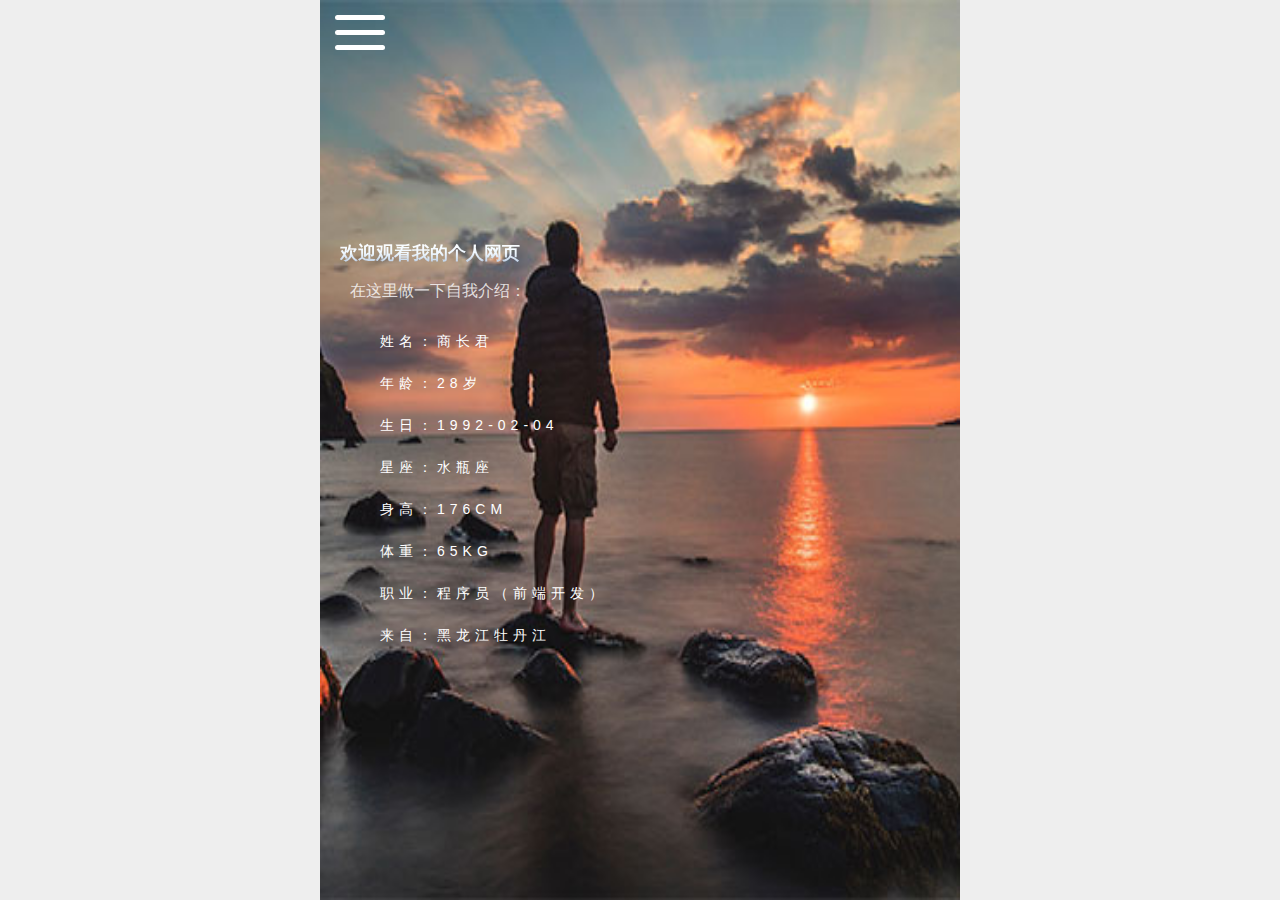
==== index.html @ 441db493 "1" ====
<!DOCTYPE html>
<html lang="zh">
<head>
    <meta http-equiv="Content-Type" content="text/html; charset=UTF-8">
    <meta http-equiv="X-UA-Compatible" content="IE=edge,chrome=1">
    <meta name="viewport"
          content="maximum-scale=1.0,minimum-scale=1.0,user-scalable=0,width=device-width,initial-scale=1.0"/>
    <title>个人介绍</title>
    <link rel="stylesheet" href="./css/swiper.min.css">
    <link rel="stylesheet" href="./css/index.css">
    <script src="./js/jquery-3.4.1.min.js"></script>
    <script src="./js/swiper.min.js"></script>
</head>

<body>
<!-- Swiper -->
<div class="swiper-container">
    <div class="swiper-wrapper">
        <div class="swiper-slide menu">
			<div class="zhezhao"></div>
			<ul>
				<li class="active">
					<a href="index.html">介绍</a>
				</li>
				<li>
					<a href="index2.html">爱好</a>
				</li>
				<li>
					<a href="index3.html">照片</a>
				</li>
			</ul>
		</div>
        <div class="swiper-slide content content1">
            <div class="menu-button">
                <div class="bar"></div>
                <div class="bar"></div>
                <div class="bar"></div>
            </div>
			<div id="content1">
				<h2 class="title">欢迎观看我的个人网页</h2>
				<p class="title2">在这里做一下自我介绍：</p>
				<ul>
					<li>姓名：商长君</li>
					<li>年龄：28岁</li>
					<li>生日：1992-02-04</li>
					<li>星座：水瓶座</li>
					<li>身高：176CM</li>
					<li>体重：65KG</li>
					<li>职业：程序员（前端开发）</li>
					<li>来自：黑龙江牡丹江</li>
				</ul>
<!--				<img src="./img/home-image.jpg" alt="">-->
			</div>

		</div>
    </div>
</div>
<!-- Initialize Swiper -->
<script>
    var menuButton = document.querySelector('.menu-button');
    var openMenu = function () {
        swiper.slidePrev();
    };
    var swiper = new Swiper('.swiper-container', {
        slidesPerView: 'auto',
        initialSlide: 1,
        resistanceRatio: 0,
        slideToClickedSlide: true,
        on: {
            slideChangeTransitionStart: function () {
                var slider = this;
                if (slider.activeIndex === 0) {
                    menuButton.classList.add('cross');
                    // required because of slideToClickedSlide
                    menuButton.removeEventListener('click', openMenu, true);
                } else {
                    menuButton.classList.remove('cross');
                }
            }
            , slideChangeTransitionEnd: function () {
                var slider = this;
                if (slider.activeIndex === 1) {
                    menuButton.addEventListener('click', openMenu, true);
                }
            },
        }
    });
</script>


</body>
</html>
---- css/index.css ----
html,
body {
  position: relative;
  height: 100%;
}
li {
  list-style: none;
}
body {
  background: #eee;
  font-family: Helvetica Neue, Helvetica, Arial, sans-serif;
  font-size: 14px;
  color: #000;
  padding: 0;
  max-width: 640px;
  min-width: 320px;
  margin: 0 auto;
}
.swiper-container {
  width: 100%;
  height: 100%;
}
.swiper-slide {
  text-align: center;
  font-size: 18px;
  background: #fff;
  /* Center slide text vertically */
  display: -webkit-box;
  display: -ms-flexbox;
  display: -webkit-flex;
  display: flex;
  -webkit-box-pack: center;
  -ms-flex-pack: center;
  -webkit-justify-content: center;
  justify-content: center;
  -webkit-box-align: center;
  -ms-flex-align: center;
  -webkit-align-items: center;
  align-items: center;
}
.menu {
  position: relative;
  min-width: 100px;
  width: 70%;
  max-width: 320px;
  background: url("../img/golden-gate-lights.jpg") no-repeat;
  color: #fff;
  background-size: 100% 100%;
}
.menu .zhezhao {
  position: absolute;
  width: 100%;
  height: 100%;
  background: rgba(0, 0, 0, 0.6);
}
.menu ul {
  position: absolute;
  top: 50%;
  left: 50%;
  transform: translate(-50%, -50%);
}
.menu ul li {
  list-style: none;
  margin-bottom: 20px;
  letter-spacing: 20px;
}
.menu ul li.active a {
  color: #fff;
  font-size: 22px;
}
.menu ul li a {
  color: #999999;
  text-decoration: none;
}
.content {
  width: 100%;
  height: 100%;
  background-image: url("../img/background-image.png");
  background-size: 100% 100%;
}
.content1 {
  background-image: url("../img/home-image.jpg");
  background-size: 100% 100%;
}
.menu-button {
  position: absolute;
  top: 0px;
  left: 0px;
  padding: 15px;
  cursor: pointer;
  -webkit-transition: .3s;
  transition: .3s;
}
.menu-button .bar:nth-of-type(1) {
  margin-top: 0px;
}
.menu-button .bar:nth-of-type(3) {
  margin-bottom: 0px;
}
.bar {
  position: relative;
  display: block;
  width: 50px;
  height: 5px;
  margin: 10px auto;
  background-color: #fff;
  border-radius: 10px;
  -webkit-transition: .3s;
  transition: .3s;
}
.menu-button:hover .bar:nth-of-type(1) {
  -webkit-transform: translateY(1.5px) rotate(-4.5deg);
  -ms-transform: translateY(1.5px) rotate(-4.5deg);
  transform: translateY(1.5px) rotate(-4.5deg);
}
.menu-button:hover .bar:nth-of-type(2) {
  opacity: .9;
}
.menu-button:hover .bar:nth-of-type(3) {
  -webkit-transform: translateY(-1.5px) rotate(4.5deg);
  -ms-transform: translateY(-1.5px) rotate(4.5deg);
  transform: translateY(-1.5px) rotate(4.5deg);
}
.cross .bar:nth-of-type(1) {
  -webkit-transform: translateY(15px) rotate(-45deg);
  -ms-transform: translateY(15px) rotate(-45deg);
  transform: translateY(15px) rotate(-45deg);
}
.cross .bar:nth-of-type(2) {
  opacity: 0;
}
.cross .bar:nth-of-type(3) {
  -webkit-transform: translateY(-15px) rotate(45deg);
  -ms-transform: translateY(-15px) rotate(45deg);
  transform: translateY(-15px) rotate(45deg);
}
.cross:hover .bar:nth-of-type(1) {
  -webkit-transform: translateY(13.5px) rotate(-40.5deg);
  -ms-transform: translateY(13.5px) rotate(-40.5deg);
  transform: translateY(13.5px) rotate(-40.5deg);
}
.cross:hover .bar:nth-of-type(2) {
  opacity: .1;
}
.cross:hover .bar:nth-of-type(3) {
  -webkit-transform: translateY(-13.5px) rotate(40.5deg);
  -ms-transform: translateY(-13.5px) rotate(40.5deg);
  transform: translateY(-13.5px) rotate(40.5deg);
}
#content1 {
  padding: 0 20px;
  text-align: left;
  width: 100%;
}
#content1 .title {
  background-image: -webkit-linear-gradient(bottom, #b0c4de, #f0f8ff, #ffffff);
  -webkit-background-clip: text;
  -webkit-text-fill-color: transparent;
  font-size: 18px;
}
#content1 .title2 {
  padding-left: 10px;
  font-size: 16px;
  color: rgba(255, 255, 255, 0.8);
}
#content1 ul li {
  color: #ffffff;
  font-size: 14px;
  line-height: 3;
  letter-spacing: 5px;
}
#content2 {
  padding: 0 20px;
  text-align: left;
  width: 100%;
}
#content2 .title {
  background-image: -webkit-linear-gradient(bottom, #b0c4de, #f0f8ff, #ffffff);
  -webkit-background-clip: text;
  -webkit-text-fill-color: transparent;
  font-size: 18px;
}
#content2 ol li {
  color: #ffffff;
  font-size: 14px;
  line-height: 3;
  letter-spacing: 5px;
}
#content3 .title {
  background-image: -webkit-linear-gradient(bottom, #b0c4de, #f0f8ff, #ffffff);
  -webkit-background-clip: text;
  -webkit-text-fill-color: transparent;
  font-size: 18px;
}
#content3 .swiper-slide {
  background-position: center;
  background-size: cover;
  width: 400px;
  height: 400px;
}
#content3 .swiper-slide img {
  width: 100%;
  height: 100%;
}
#content3 #nav-arrows {
  margin-top: 40px;
  display: flex;
  justify-content: space-between;
}
#content3 #nav-arrows a {
  font-size: 12px;
  color: #fff;
}
#img_box {
  position: fixed;
  width: 100%;
  height: 100%;
  background: rgba(0, 0, 0, 0.9);
  opacity: 0;
  z-index: -1;
  display: flex;
  align-items: center;
  justify-content: center;
}
#img_box .close {
  display: block;
  width: 56px;
  height: 56px;
  background: url("../img/icon_reset.png") no-repeat;
  background-size: contain;
  position: absolute;
  right: 10px;
  top: 10px;
}
#img_box img {
  width: 100%;
}
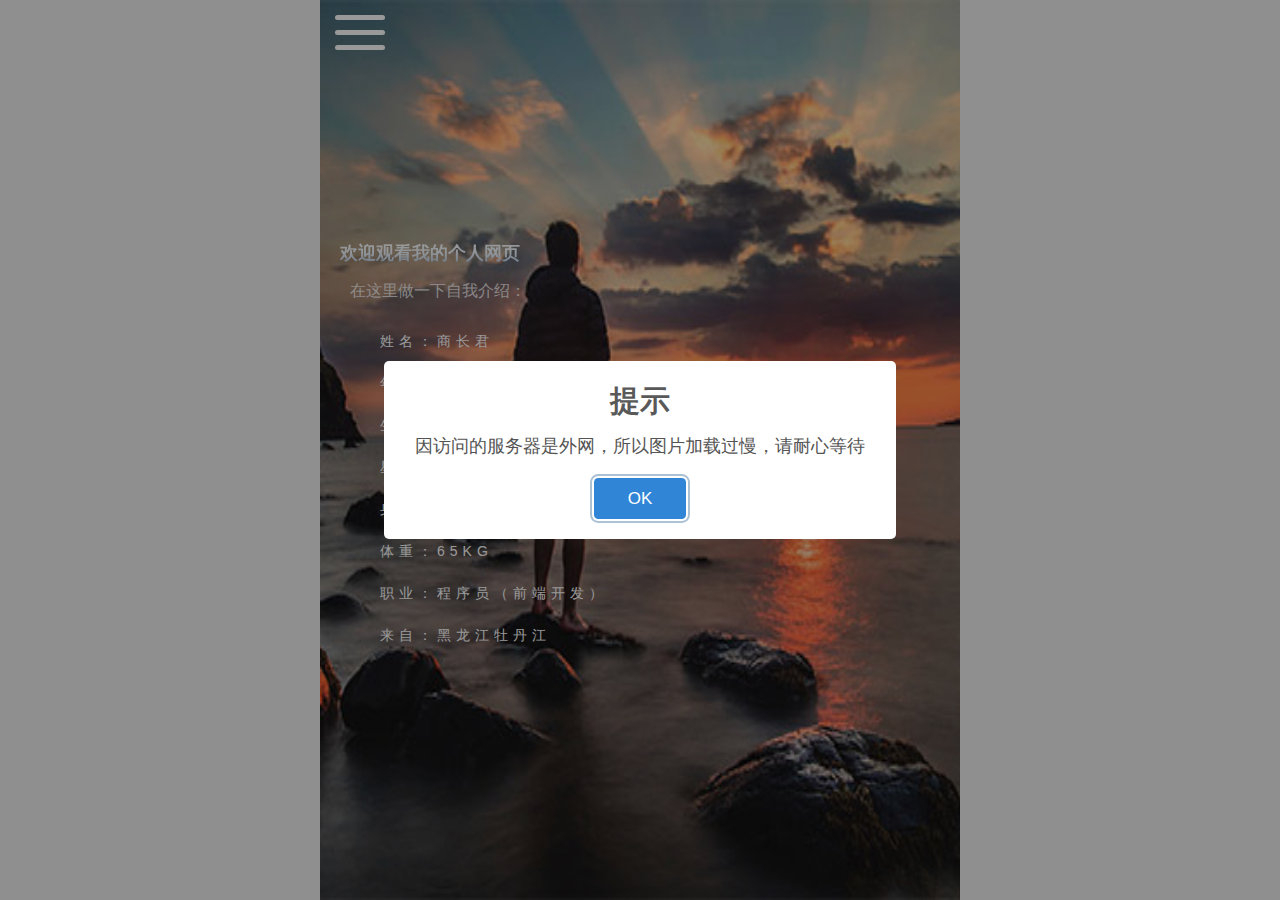
==== commit ca9c8a85: "12" ====
--- a/index.html
+++ b/index.html
@@ -8,8 +8,10 @@
     <title>个人介绍</title>
     <link rel="stylesheet" href="./css/swiper.min.css">
     <link rel="stylesheet" href="./css/index.css">
+    <link rel="stylesheet" href="./css/sweetalert2.min.css">
     <script src="./js/jquery-3.4.1.min.js"></script>
     <script src="./js/swiper.min.js"></script>
+	<script src="./js/sweetalert2.min.js"></script>
 </head>
 
 <body>
@@ -55,6 +57,19 @@
 		</div>
     </div>
 </div>
+<script>
+
+	window.onload = function () {
+	    setTimeout(()=>{
+            swal({
+                title: '提示',
+                text: "因访问的服务器是外网，所以图片加载过慢，请耐心等待",
+                animation: false,
+                customClass: 'animated tada'
+            })
+        },500)
+	}
+</script>
 <!-- Initialize Swiper -->
 <script>
     var menuButton = document.querySelector('.menu-button');
--- a/css/index.css
+++ b/css/index.css
@@ -1,7 +1,7 @@
 html,
 body {
   position: relative;
-  height: 100%;
+  height: 100%!important;
 }
 li {
   list-style: none;
@@ -195,8 +195,8 @@
 #content3 .swiper-slide {
   background-position: center;
   background-size: cover;
-  width: 400px;
-  height: 400px;
+  width: 350px;
+  height: 350px;
 }
 #content3 .swiper-slide img {
   width: 100%;
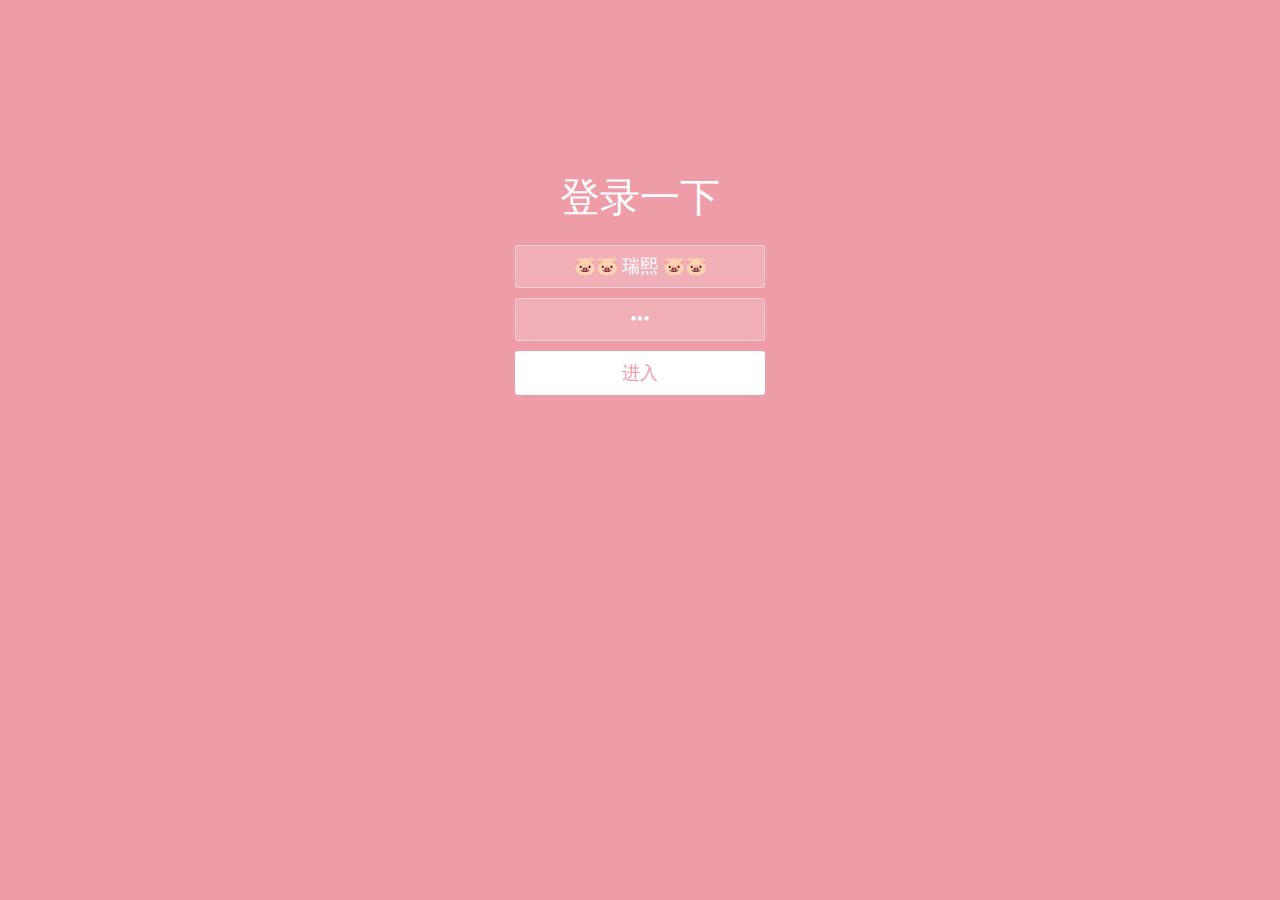
==== commit 932ec373: "20200917" ====
--- a/index.html
+++ b/index.html
@@ -1,107 +1,42 @@
-<!DOCTYPE html>
+<!doctype html>
 <html lang="zh">
 <head>
-    <meta http-equiv="Content-Type" content="text/html; charset=UTF-8">
-    <meta http-equiv="X-UA-Compatible" content="IE=edge,chrome=1">
-    <meta name="viewport"
-          content="maximum-scale=1.0,minimum-scale=1.0,user-scalable=0,width=device-width,initial-scale=1.0"/>
-    <title>个人介绍</title>
-    <link rel="stylesheet" href="./css/swiper.min.css">
-    <link rel="stylesheet" href="./css/index.css">
-    <link rel="stylesheet" href="./css/sweetalert2.min.css">
-    <script src="./js/jquery-3.4.1.min.js"></script>
-    <script src="./js/swiper.min.js"></script>
-	<script src="./js/sweetalert2.min.js"></script>
+<meta charset="UTF-8">
+<meta http-equiv="X-UA-Compatible" content="IE=edge,chrome=1"> 
+<meta name="viewport" content="width=device-width, initial-scale=1.0">
+<title>🐷I like You</title>
+<link rel="stylesheet" type="text/css" href="css/styles.css">
 </head>
+<body>
+<div class="htmleaf-container">
+	<div class="wrapper">
+		<div class="container">
+			<h1>登录一下</h1>
+			
+			<form class="form">
+				<input id="userName" name="userName" type="text" placeholder="姓名" value="🐷🐷 瑞熙 🐷🐷">
+				<input id="pwd" name="pwd" type="password" placeholder="密码" value="123">
+				<button type="submit" id="login-button">进入</button>
+			</form>
+		</div>
+		
+		<ul class="bg-bubbles">
+			<li></li>
+			<li></li>
+			<li></li>
+			<li></li>
+			<li></li>
+			<li></li>
+			<li></li>
+			<li></li>
+			<li></li>
+			<li></li>
+		</ul>
+	</div>
+</div>
 
-<body>
-<!-- Swiper -->
-<div class="swiper-container">
-    <div class="swiper-wrapper">
-        <div class="swiper-slide menu">
-			<div class="zhezhao"></div>
-			<ul>
-				<li class="active">
-					<a href="index.html">介绍</a>
-				</li>
-				<li>
-					<a href="index2.html">爱好</a>
-				</li>
-				<li>
-					<a href="index3.html">照片</a>
-				</li>
-			</ul>
-		</div>
-        <div class="swiper-slide content content1">
-            <div class="menu-button">
-                <div class="bar"></div>
-                <div class="bar"></div>
-                <div class="bar"></div>
-            </div>
-			<div id="content1">
-				<h2 class="title">欢迎观看我的个人网页</h2>
-				<p class="title2">在这里做一下自我介绍：</p>
-				<ul>
-					<li>姓名：商长君</li>
-					<li>年龄：28岁</li>
-					<li>生日：1992-02-04</li>
-					<li>星座：水瓶座</li>
-					<li>身高：176CM</li>
-					<li>体重：65KG</li>
-					<li>职业：程序员（前端开发）</li>
-					<li>来自：黑龙江牡丹江</li>
-				</ul>
-<!--				<img src="./img/home-image.jpg" alt="">-->
-			</div>
-
-		</div>
-    </div>
-</div>
-<script>
-
-	window.onload = function () {
-	    setTimeout(()=>{
-            swal({
-                title: '提示',
-                text: "因访问的服务器是外网，所以图片加载过慢，请耐心等待",
-                animation: false,
-                customClass: 'animated tada'
-            })
-        },500)
-	}
-</script>
-<!-- Initialize Swiper -->
-<script>
-    var menuButton = document.querySelector('.menu-button');
-    var openMenu = function () {
-        swiper.slidePrev();
-    };
-    var swiper = new Swiper('.swiper-container', {
-        slidesPerView: 'auto',
-        initialSlide: 1,
-        resistanceRatio: 0,
-        slideToClickedSlide: true,
-        on: {
-            slideChangeTransitionStart: function () {
-                var slider = this;
-                if (slider.activeIndex === 0) {
-                    menuButton.classList.add('cross');
-                    // required because of slideToClickedSlide
-                    menuButton.removeEventListener('click', openMenu, true);
-                } else {
-                    menuButton.classList.remove('cross');
-                }
-            }
-            , slideChangeTransitionEnd: function () {
-                var slider = this;
-                if (slider.activeIndex === 1) {
-                    menuButton.addEventListener('click', openMenu, true);
-                }
-            },
-        }
-    });
-</script>
-
+<script src="js/jquery-2.1.1.min.js" type="text/javascript"></script>
+<script src="js/script.js" type="text/javascript"></script>
 
 </body>
 </html>--- a/css/styles.css
+++ b/css/styles.css
@@ -0,0 +1,236 @@
+
+* {
+  box-sizing: border-box;
+  margin: 0;
+  padding: 0;
+  font-weight: 300;
+}
+body {
+  font-family:"Microsoft YaHei";
+  color: white;
+  font-weight: 300;
+}
+body ::-webkit-input-placeholder {
+  /* WebKit browsers */
+  font-family:"Microsoft YaHei";
+  color: white;
+  font-weight: 300;
+}
+body :-moz-placeholder {
+  /* Mozilla Firefox 4 to 18 */
+  font-family:"Microsoft YaHei";
+  color: white;
+  opacity: 1;
+  font-weight: 300;
+}
+body ::-moz-placeholder {
+  /* Mozilla Firefox 19+ */
+  font-family:"Microsoft YaHei";
+  color: white;
+  opacity: 1;
+  font-weight: 300;
+}
+body :-ms-input-placeholder {
+  /* Internet Explorer 10+ */
+  font-family:"Microsoft YaHei";
+  color: white;
+  font-weight: 300;
+}
+.wrapper {
+  background: #ee9ca7;
+  background: -webkit-linear-gradient(top left, #ee9ca7 0%, #ee9ca7 100%);
+  background: linear-gradient(to bottom right, #ee9ca7 0%, #ee9ca7 100%);
+  background-color:rgba(255,255,255,0.9);
+  position: absolute;
+  top:0;
+  left: 0;
+  width: 100%;
+  height: 100%;
+  overflow: hidden;
+
+}
+
+.wrapper.form-success .container h1 {
+  -webkit-transform: translateY(85px);
+      -ms-transform: translateY(85px);
+          transform: translateY(85px);
+}
+.container {
+  max-width: 600px;
+  margin: 0 auto;
+  margin-top: 7%;
+  padding: 80px 0;
+  height: 400px;
+  text-align: center;
+}
+.container h1 {
+  font-size: 40px;
+  -webkit-transition-duration: 1s;
+          transition-duration: 1s;
+  -webkit-transition-timing-function: ease-in-put;
+          transition-timing-function: ease-in-put;
+  font-weight: 200;
+}
+form {
+  padding: 20px 0;
+  position: relative;
+  z-index: 2;
+}
+form input {
+  -webkit-appearance: none;
+     -moz-appearance: none;
+          appearance: none;
+  outline: 0;
+  border: 1px solid rgba(255, 255, 255, 0.4);
+  background-color: rgba(255, 255, 255, 0.2);
+  width: 250px;
+  border-radius: 3px;
+  padding: 10px 15px;
+  margin: 0 auto 10px auto;
+  display: block;
+  text-align: center;
+  font-family: "Microsoft YaHei";
+  font-size: 18px;
+  color: white;
+  -webkit-transition-duration: 0.25s;
+          transition-duration: 0.25s;
+  font-weight: 300;
+}
+form input:hover {
+  background-color: rgba(255, 255, 255, 0.4);
+}
+form input:focus {
+  background-color: white;
+  width: 300px;
+  color: #ee9ca7;
+}
+form button {
+  -webkit-appearance: none;
+     -moz-appearance: none;
+          appearance: none;
+  outline: 0;
+  background-color: white;
+  font-family: "Microsoft YaHei";
+  border: 0;
+  padding: 10px 15px;
+  color: #ee9ca7;
+  border-radius: 3px;
+  width: 250px;
+  cursor: pointer;
+  font-size: 18px;
+  -webkit-transition-duration: 0.25s;
+          transition-duration: 0.25s;
+}
+form button:hover {
+  background-color: #f5f7f9;
+}
+.bg-bubbles {
+  position: absolute;
+  top: 0;
+  left: 0;
+  width: 100%;
+  height: 100%;
+  z-index: 1;
+}
+.bg-bubbles li {
+  position: absolute;
+  list-style: none;
+  display: block;
+  width: 40px;
+  height: 40px;
+  background-color: rgba(255, 255, 255, 0.15);
+  bottom: -160px;
+  -webkit-animation: square 30s infinite;
+  animation: square 30s infinite;
+  -webkit-transition-timing-function: linear;
+  transition-timing-function: linear;
+}
+.bg-bubbles li:nth-child(1) {
+  left: 10%;
+}
+.bg-bubbles li:nth-child(2) {
+  left: 20%;
+  width: 80px;
+  height: 80px;
+  -webkit-animation-delay: 2s;
+          animation-delay: 2s;
+  -webkit-animation-duration: 17s;
+          animation-duration: 17s;
+}
+.bg-bubbles li:nth-child(3) {
+  left: 25%;
+  -webkit-animation-delay: 4s;
+          animation-delay: 4s;
+}
+.bg-bubbles li:nth-child(4) {
+  left: 40%;
+  width: 60px;
+  height: 60px;
+  -webkit-animation-duration: 22s;
+          animation-duration: 22s;
+  background-color: rgba(255, 255, 255, 0.25);
+}
+.bg-bubbles li:nth-child(5) {
+  left: 70%;
+}
+.bg-bubbles li:nth-child(6) {
+  left: 80%;
+  width: 120px;
+  height: 120px;
+  -webkit-animation-delay: 3s;
+          animation-delay: 3s;
+  background-color: rgba(255, 255, 255, 0.2);
+}
+.bg-bubbles li:nth-child(7) {
+  left: 32%;
+  width: 160px;
+  height: 160px;
+  -webkit-animation-delay: 7s;
+          animation-delay: 7s;
+}
+.bg-bubbles li:nth-child(8) {
+  left: 55%;
+  width: 20px;
+  height: 20px;
+  -webkit-animation-delay: 15s;
+          animation-delay: 15s;
+  -webkit-animation-duration: 40s;
+          animation-duration: 40s;
+}
+.bg-bubbles li:nth-child(9) {
+  left: 25%;
+  width: 10px;
+  height: 10px;
+  -webkit-animation-delay: 2s;
+          animation-delay: 2s;
+  -webkit-animation-duration: 40s;
+          animation-duration: 40s;
+  background-color: rgba(255, 255, 255, 0.3);
+}
+.bg-bubbles li:nth-child(10) {
+  left: 90%;
+  width: 160px;
+  height: 160px;
+  -webkit-animation-delay: 11s;
+          animation-delay: 11s;
+}
+@-webkit-keyframes square {
+  0% {
+    -webkit-transform: translateY(0);
+            transform: translateY(0);
+  }
+  100% {
+    -webkit-transform: translateY(-900px) rotate(600deg);
+            transform: translateY(-900px) rotate(600deg);
+  }
+}
+@keyframes square {
+  0% {
+    -webkit-transform: translateY(0);
+            transform: translateY(0);
+  }
+  100% {
+    -webkit-transform: translateY(-900px) rotate(600deg);
+            transform: translateY(-900px) rotate(600deg);
+  }
+}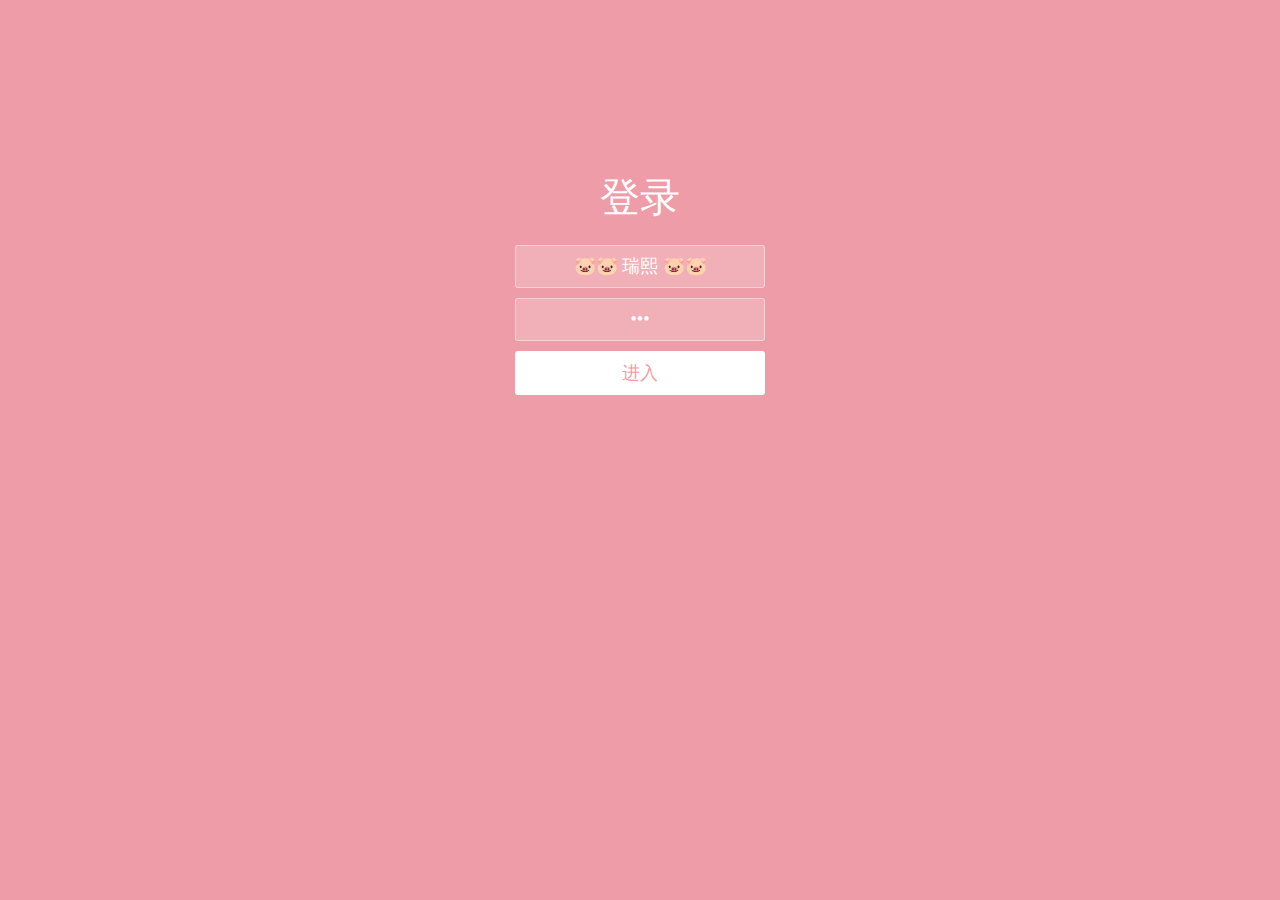
==== commit e5fff1e1: "Update index.html" ====
--- a/index.html
+++ b/index.html
@@ -11,7 +11,7 @@
 <div class="htmleaf-container">
 	<div class="wrapper">
 		<div class="container">
-			<h1>登录一下</h1>
+			<h1>登录</h1>
 			
 			<form class="form">
 				<input id="userName" name="userName" type="text" placeholder="姓名" value="🐷🐷 瑞熙 🐷🐷">
@@ -39,4 +39,4 @@
 <script src="js/script.js" type="text/javascript"></script>
 
 </body>
-</html>+</html>
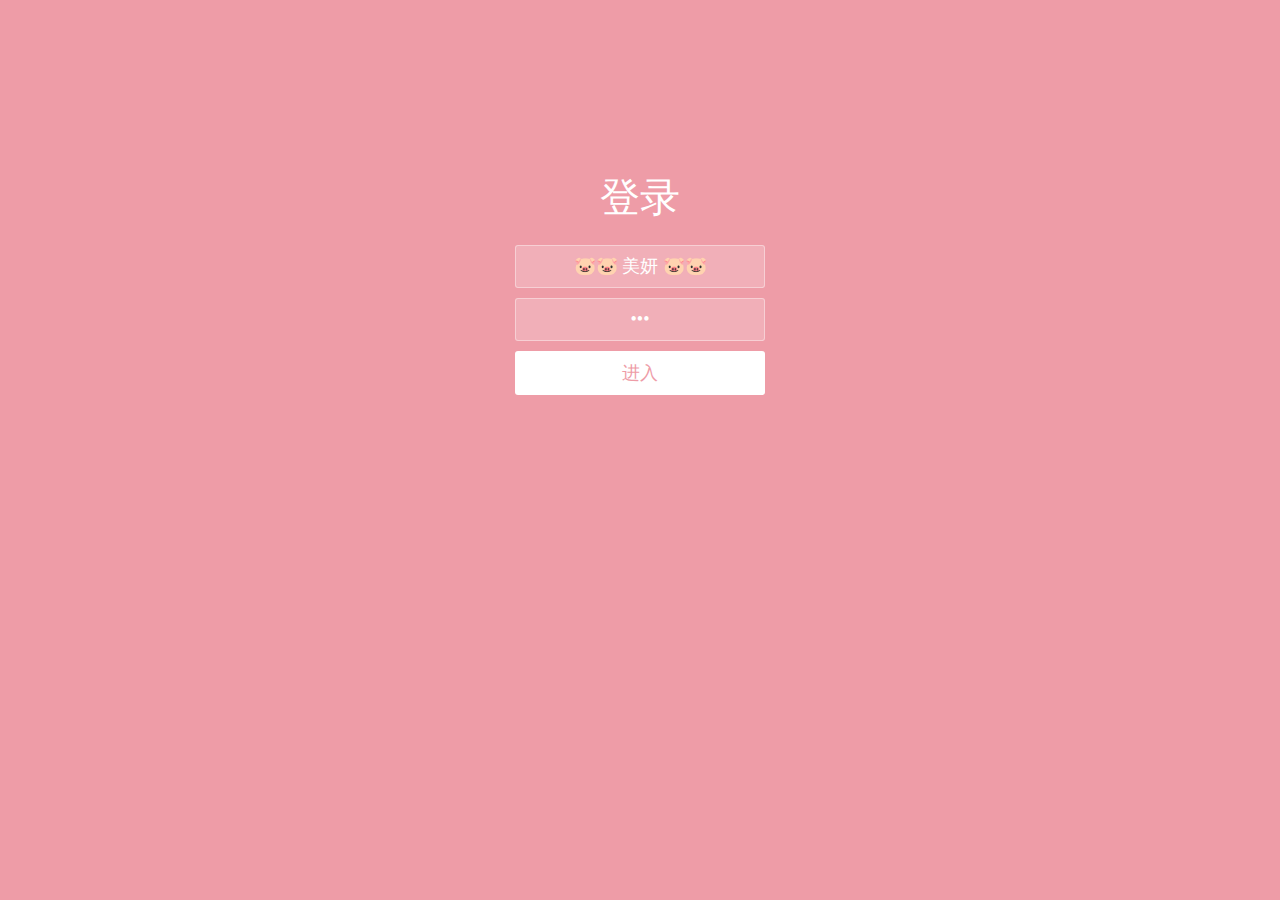
==== commit 8b53a451: "20220210-1" ====
--- a/index.html
+++ b/index.html
@@ -14,7 +14,7 @@
 			<h1>登录</h1>
 			
 			<form class="form">
-				<input id="userName" name="userName" type="text" placeholder="姓名" value="🐷🐷 瑞熙 🐷🐷">
+				<input id="userName" name="userName" type="text" placeholder="姓名" value="🐷🐷 美妍 🐷🐷">
 				<input id="pwd" name="pwd" type="password" placeholder="密码" value="123">
 				<button type="submit" id="login-button">进入</button>
 			</form>
